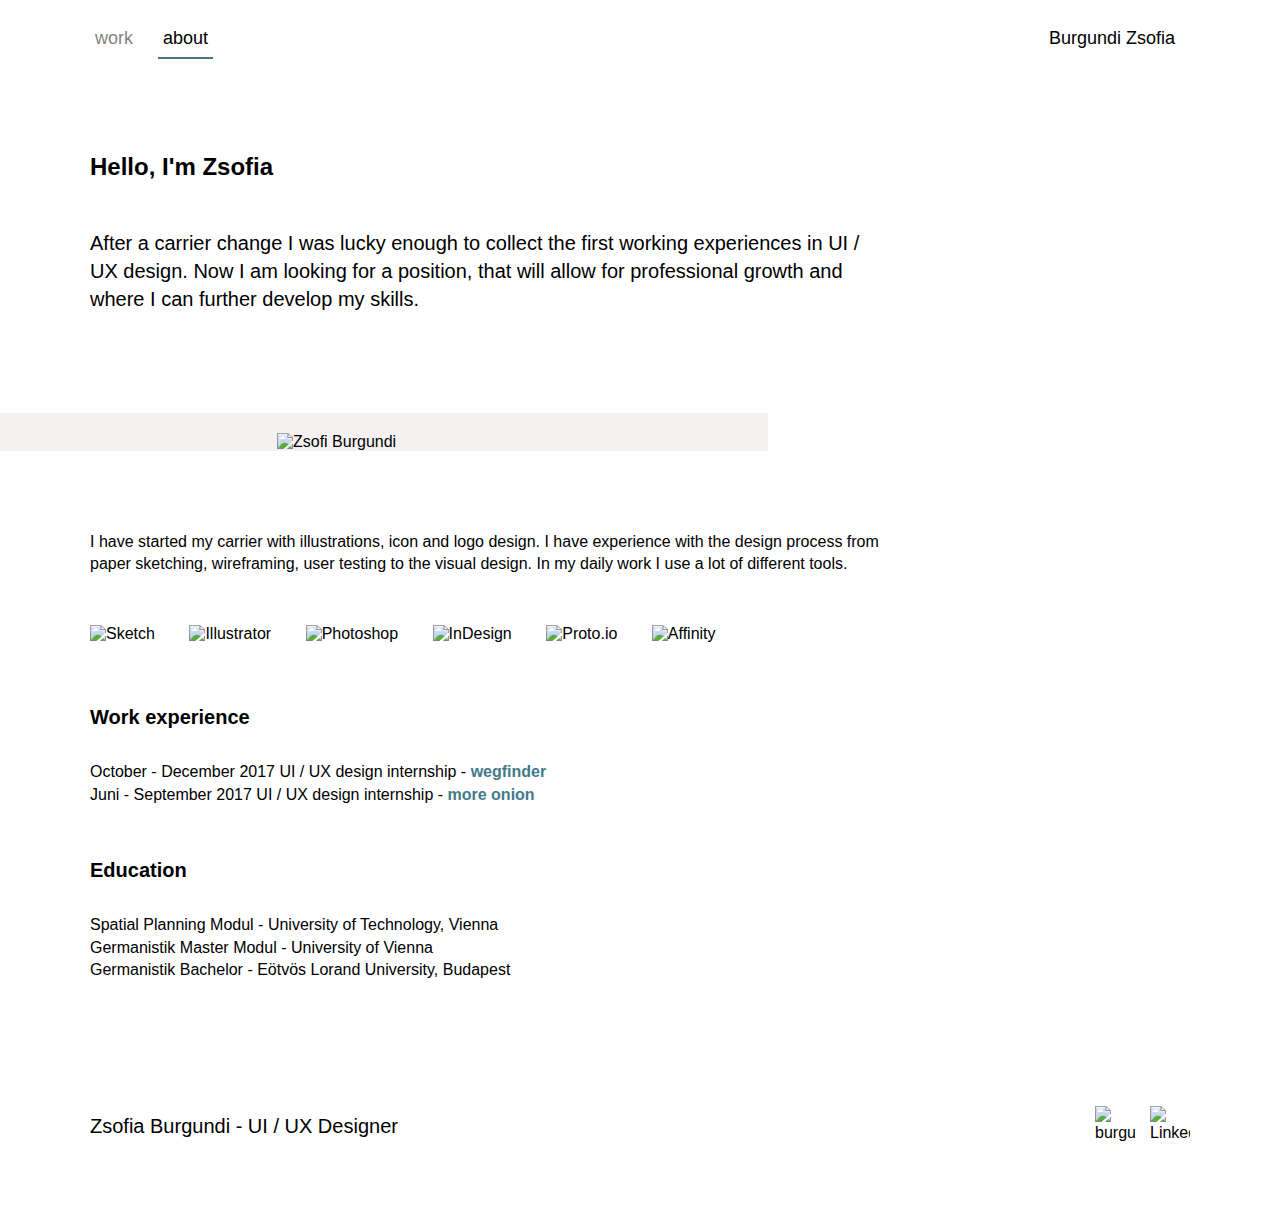
==== about.html @ 1b9f6c35 "updates" ====
<!DOCTYPE html>
<html lang="en">
<title>Portfolio | Zsofia Burgundi</title>
<meta http-equiv="Content-Type" content="text/html; charset=utf-8">
<meta http-equiv="X-UA-Compatible" content="IE=Edge,chrome=1">
<meta name="viewport" content="width=device-width, initial-scale=1.0">
<meta name="author" content="Burgundi Zsofia">
<meta name="description" content="I'm Burgundi Zsofia UI/UX designer. This page contains my portfolio.">
<link rel="stylesheet" type="text/css" href="basic.css">
<body>

    <nav>
        <section>
            <a href="index.html">Work</a>
            <a href="about.html" class="active">About</a>
            <a href="index.html">Burgundi Zsofia</a>
        </section>
    </nav>

    <main>
        <section>
            <div class="heading">
                <h1>
                    Hello, I'm Zsofia
                </h1>
                <p>
                    After a carrier change I was lucky enough to collect the first working experiences in UI / UX design.
                    Now I am looking for a position, that will allow for professional growth and where I can further develop
                    my skills.
                </p>
            </div>
        </section>
    </main>
    <div class="photo mb-50">
        <img src="assets/images/me.png" alt="Zsofi Burgundi"/>
    </div>
    <main class="about">
        <section>
            <p class="mb-50">
                I have started my carrier with  illustrations, icon and logo design. I have experience with the design
                process from paper sketching, wireframing, user testing to the visual design. In my daily work I use a lot of different tools.
            </p>
            <div class="tools mb-50">
                <img src="assets/svgs/sketch.svg" alt="Sketch" />
                <img src="assets/svgs/illustrator.svg" alt="Illustrator" />
                <img src="assets/svgs/photoshop.svg" alt="Photoshop" />
                <img src="assets/svgs/indesign.svg" alt="InDesign" />
                <img src="assets/svgs/proto-io.svg" alt="Proto.io" />
                <img src="assets/svgs/affinity.svg" alt="Affinity" />
            </div>
            <h3 class="mb-30">
                Work experience
            </h3>
            <div class="mb-50 links">
                <p>
                    October - December 2017 UI / UX design internship - <a href="https://wegfinder.at/" target="_blank">wegfinder</a>
                </p>
                <p>
                    Juni - September 2017 UI / UX design internship - <a href="https://www.more-onion.com/en" target="_blank">more onion</a>
                </p>
            </div>
            <h3 class="mb-30">
                Education
            </h3>
            <div class="mb-50">
                <p>
                    Spatial Planning Modul - University of Technology, Vienna
                </p>
                <p>
                    Germanistik Master Modul - University of Vienna
                </p>
                <p>
                    Germanistik Bachelor - Eötvös Lorand University, Budapest
                </p>
            </div>
        </section>
    </main>
    <footer>
        <section>
            <p>
                Zsofia Burgundi - <span>UI / UX Designer</span>
            </p>
            <a href="mailto:burgundizs@gmail.com">
                <img src="assets/svgs/email.svg" alt="burgundizs@gmail.com"/>
            </a>
            <a href="https://www.linkedin.com/in/zsofia-burgundi-3478b8154/" target="_blank">
                <img src="assets/svgs/linkedin.svg" alt="LinkedIn"/>
            </a>
        </section>
    </footer>
</body>
</html>
<script src="basic.js"></script>
---- basic.css ----
@font-face {
    font-family: WorkSans;
    src: url('./font/WorkSans-Regular.ttf');
    font-weight: normal; /*Regular*/
}
@font-face {
    font-family: WorkSans;
    src: url('./font/WorkSans-Medium.ttf');
    font-weight: bold; /*Medium*/
}

@font-face {
    font-family: WorkSans;
    src: url('./font/WorkSans-Light.ttf');
    font-weight: lighter; /*light*/
}


* {
    box-sizing: border-box;
}

html, 
body {
    margin: 0;
    padding: 0;
    background-color: white;
}

body {
    width: 100%;
    font-family: WorkSans, Helvetica, sans-serif;
    font-weight: normal;
}

h1, h2, h3, p, span, a {
    margin: 0;
    padding: 0;
    color: #000000;
    line-height: 140%;
    -webkit-font-smoothing: antialiased;
}

a {
    text-decoration: none;
}

nav, main, footer {
    padding-right: 20px;
    padding-left: 20px;
}
nav > section,
main > section,
main.work > section,
footer > section {
    max-width: 1100px;
    width: 100%;
    display: flex;
    position: relative;
}

.mb-30 {
    margin-bottom: 30px;
}

.mb-50 {
    margin-bottom: 50px;
}

/* NAVIGATION */

nav {
    width: 100%;
    background-color: white;
    position: fixed;
    top: 0;
    left: 0;
    z-index: 99;
    min-height: 80px;
    display: flex;
    align-items: center;
    justify-content: center;
    transition: all 0.3s ease-in-out;
}

nav.active {
    box-shadow: 0 0px 20px 0 rgba(0,0,0,0.1);
}

nav section {
    align-items: center;
}

nav a {
    font-size: 18px;
    text-transform: lowercase;
    text-decoration: none;
    transition: all 0.2s ease-in-out;
    color: #000000;
    opacity: 0.5;
    padding: 5px;
    margin: 5px 10px;
    border-bottom: 2px solid transparent;
    cursor: pointer;
}

nav a:hover,
nav a.active,
nav a:last-child {
    opacity: 1;
}

nav a.active {
    border-color: #437a8a;
}

nav a:first-child {
    margin-left: 0;
}
nav a:last-child {
    margin-left: auto;
    text-transform: none;
    text-align: right;
}


/* MAIN */

main {
    width: 100%;
    margin-top: 80px;
    display: flex;
    justify-content: center;
}

main section {
    padding-right: 25%;
    display: flex;
    flex-direction: column;
}

main .heading {
    margin: 70px 0 100px 0;
}
main .heading h1 {
    font-size: 24px;
    margin-bottom: 45px;
}

main .heading p {
    font-size: 20px;
    font-weight: normal;
}
main h3 {
    font-size: 20px;
    font-weight: bold;
}

main p {
    font-size: 16px;
}

.button {
    -webkit-appearance: none;
    font-weight: normal;
    background-color: white;
    color: #000000;
    border: 1px solid #000000;
    border-radius: 3px;
    font-size: 18px;
    line-height: 56px;
    height: 56px;
    padding: 0 20px;
    resize: none;
    cursor: pointer;
    display: inline-block;
    white-space: nowrap;
    overflow: visible;
    text-align: center;
    text-decoration: none;
}

/* ABOUT */

.about .links a {
    color: #437a8a;
    font-weight: bold;
}

/* WORK */


main.work section {
    padding-right: 0;
    flex-direction: row;
    flex-grow: 1;
}

main .left-column,
main .right-column {
    display: flex;
    flex-direction: column;
    align-items: center;
    flex-grow: 1;
    flex-shrink: 1;
    width: 100%;
    padding-right: 50px;
    padding-left: 50px;
}

main .right-column {
    padding-top: 250px;
}

.tile {
    display: flex;
    flex-direction: column;
    width: 100%;
    margin: 15px 0;
    transition: all 0.3s ease-in-out;
    border-radius: 5px;
    cursor: pointer;
    padding: 80px 30px;
    text-decoration: none !important;
}

.tile:hover {
    transform: perspective(1px) scale(1.03);
}

.tile h3 {
    color: black;
    font-size: 32px;
    margin-bottom: 60px;
    font-weight: lighter;
}

.tile img {
    align-self: center;
    width: 100%;
    height: auto;
    max-width: 350px;
}

.tile .device {
    max-width: 200px;
}

.contact {
    margin: 50px 0;
}

.contact h3 {
    margin-bottom: 100px;
}

/* ABOUT */

.photo {
    width: 60%;
    background-color: #F5F1F1;
    display: flex;
    justify-content: flex-end;
    align-items: flex-end;
    padding: 20px 20% 0 50px;
}

.photo img {
    height: auto;
    max-width: 235px;
    width: 100%;
}

.tools img {
    width: 46px;
    height: 46px;
    margin-right: 30px;
    margin-bottom: 10px;
}

.tools img:last-child {
    margin-right: 0;
}

/* FOOTER */

footer {
    display: flex;
    justify-content: center;
    margin: 70px 0;
}

footer section {
    align-items: center;
    flex-wrap: wrap;
}

footer p {
    flex-grow: 1;
    font-size: 20px;
    margin-right: 20px;
}

footer p span {
    white-space: nowrap;
}

footer a {
    display: flex;
    align-items: center;
    justify-content: center;
}
footer img {
    width: 40px;
    height: 40px;
    margin: 5px 0 5px 15px;
}


img.full-width {
    width: 100%;
    max-width: 800px;
    height: auto;
}

.devices  img {
    height: auto;
    margin-bottom: 20px;
    max-width: 170px;
    width: 100%;
    margin-right: 60px;
}
.devices img:last-child {
    margin-right: 0;
}

.cards {
    color: #D8D8D8;
    width: 30px;
    height: 48px;
    position: fixed;
    top: 145px;
    right: 15%;
    z-index: 9999;
    transform: scale(0);
    transition: all 0.5s cubic-bezier(.49,0,.27,1.88);
}

.cards.active {
    transform: scale(1);
}

.cards:hover {
    color: #437a8a;
}

@media only screen and (max-width: 600px) {
    main section {
        padding-right: 0;
    }

    main.work section {
        flex-direction: column;
    }

    main .right-column {
        padding-top: 0;
    }
    main .left-column,
    main .right-column {
        padding-right: 0;
        padding-left: 0;
    }
    .photo {
        width: 100%;
        justify-content: center;
    }

    .photo img {
        margin: 0;
    }

    .devices {
        text-align: center;
    }
    .devices  img {
        margin-right: 0;
    }
    .cards {
        background-color: white;
        border-radius: 100%;
        width: 50px;
        height: 50px;
        padding: 10px;
        display: flex;
        align-items: center;
        justify-content: center;
        top: 135px;
        right: 20px;
        box-shadow: 0 4px 8px 0 rgba(0,0,0,0.2);
    }
    footer img {
        margin-left: 0;
        margin-right: 15px;
    }
}
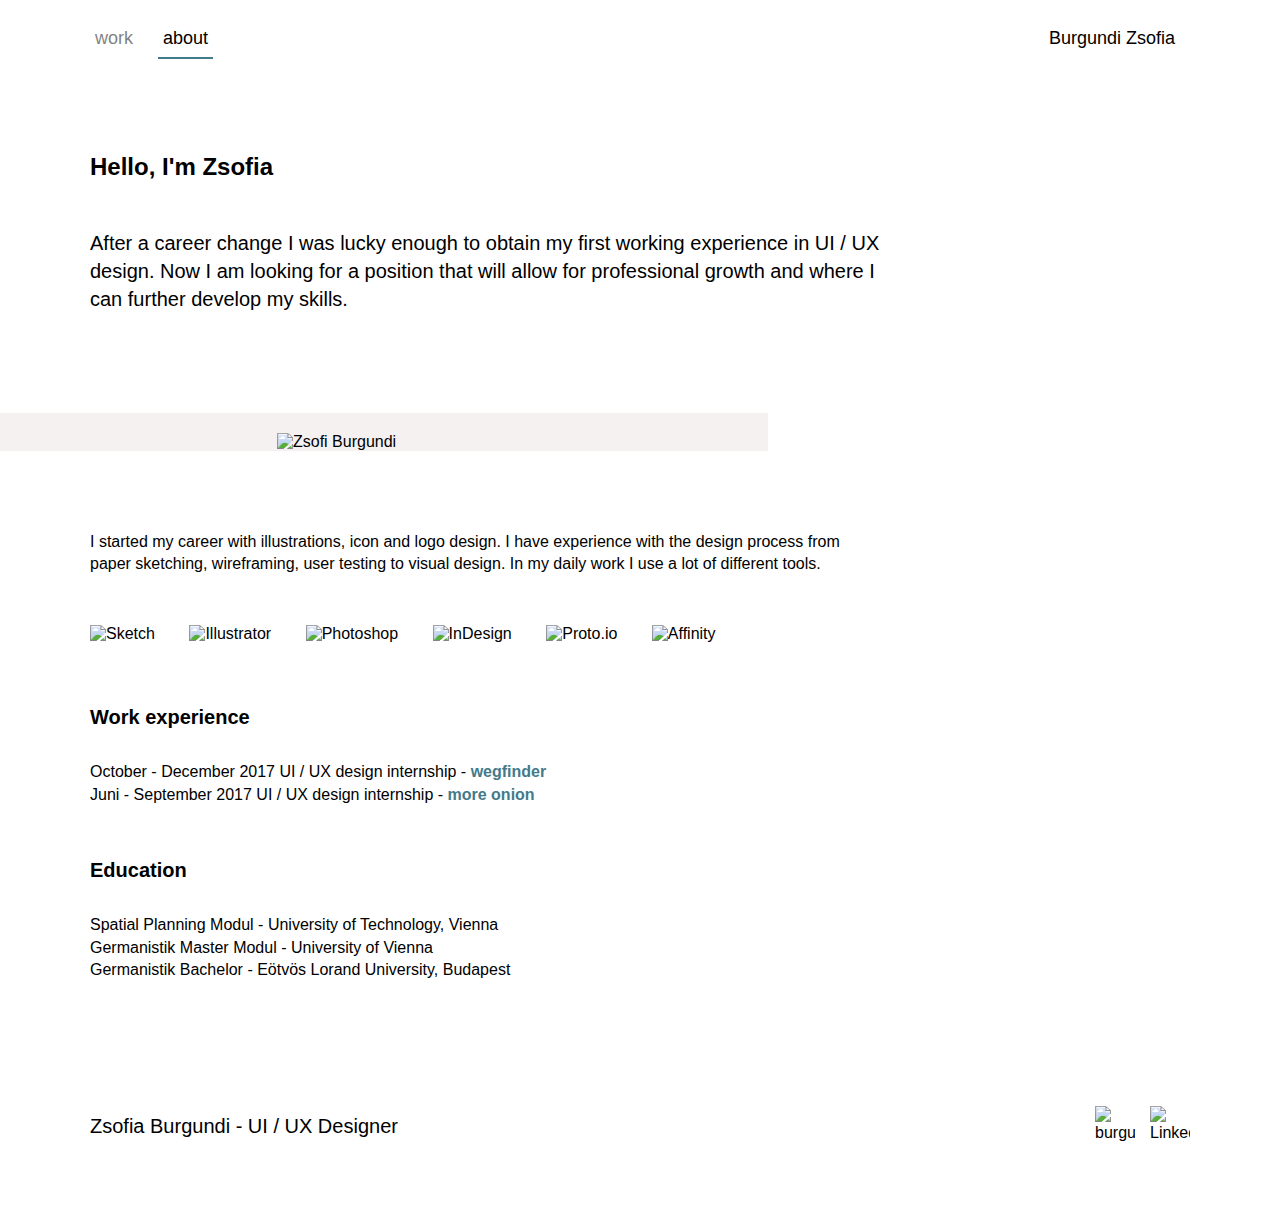
==== commit 3435a7fa: "Text udpate" ====
--- a/about.html
+++ b/about.html
@@ -7,13 +7,14 @@
 <meta name="author" content="Burgundi Zsofia">
 <meta name="description" content="I'm Burgundi Zsofia UI/UX designer. This page contains my portfolio.">
 <link rel="stylesheet" type="text/css" href="basic.css">
+<link rel="shortcut icon" href="assets/images/favicon.ico" type="image/x-icon">
 <body>
 
     <nav>
         <section>
-            <a href="index.html">Work</a>
+            <a href="/">Work</a>
             <a href="about.html" class="active">About</a>
-            <a href="index.html">Burgundi Zsofia</a>
+            <a href="/">Burgundi Zsofia</a>
         </section>
     </nav>
 
@@ -24,9 +25,8 @@
                     Hello, I'm Zsofia
                 </h1>
                 <p>
-                    After a carrier change I was lucky enough to collect the first working experiences in UI / UX design.
-                    Now I am looking for a position, that will allow for professional growth and where I can further develop
-                    my skills.
+                    After a career change I was lucky enough to obtain my first working experience in UI / UX design.
+                    Now I am looking for a position that will allow for professional growth and where I can further develop my skills.
                 </p>
             </div>
         </section>
@@ -37,8 +37,8 @@
     <main class="about">
         <section>
             <p class="mb-50">
-                I have started my carrier with  illustrations, icon and logo design. I have experience with the design
-                process from paper sketching, wireframing, user testing to the visual design. In my daily work I use a lot of different tools.
+                I started my career with illustrations, icon and logo design. I have experience with the design process from
+                paper sketching, wireframing, user testing to visual design. In my daily work I use a lot of different tools.
             </p>
             <div class="tools mb-50">
                 <img src="assets/svgs/sketch.svg" alt="Sketch" />
